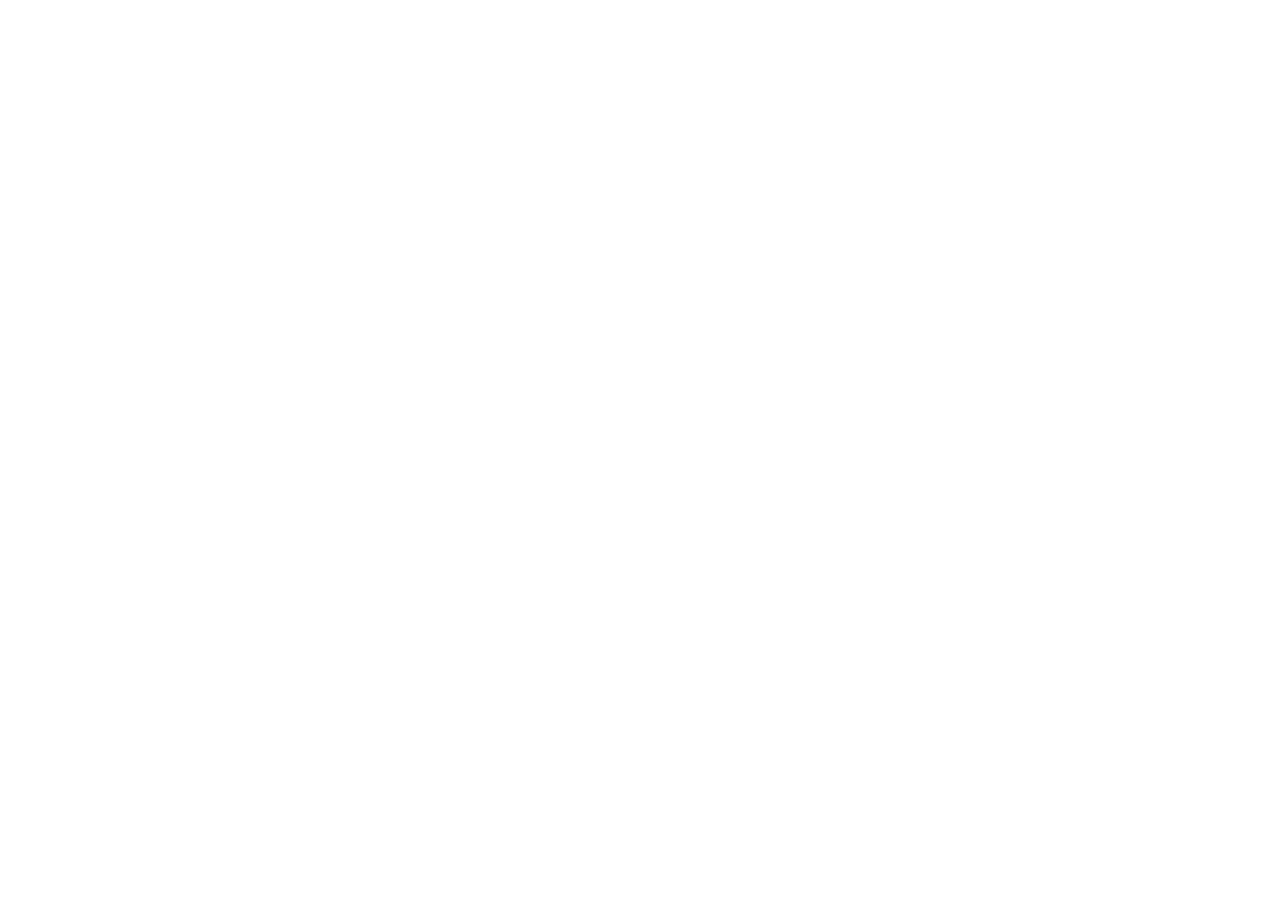
==== app1/index.html @ daedb80d "Add files via upload" ====
<!doctype html><html lang="en"><head><meta charset="utf-8"/><link rel="icon" href="/favicon.ico"/><meta name="viewport" content="width=device-width,initial-scale=1"/><meta name="theme-color" content="#000000"/><meta name="description" content="Web site created using create-react-app"/><link rel="apple-touch-icon" href="/logo192.png"/><link rel="manifest" href="/manifest.json"/><title>React App</title><script defer="defer" src="/static/js/main.15887391.js"></script><link href="/static/css/main.0576fdaa.css" rel="stylesheet"></head><body><noscript>You need to enable JavaScript to run this app.</noscript><div id="root"></div></body></html>
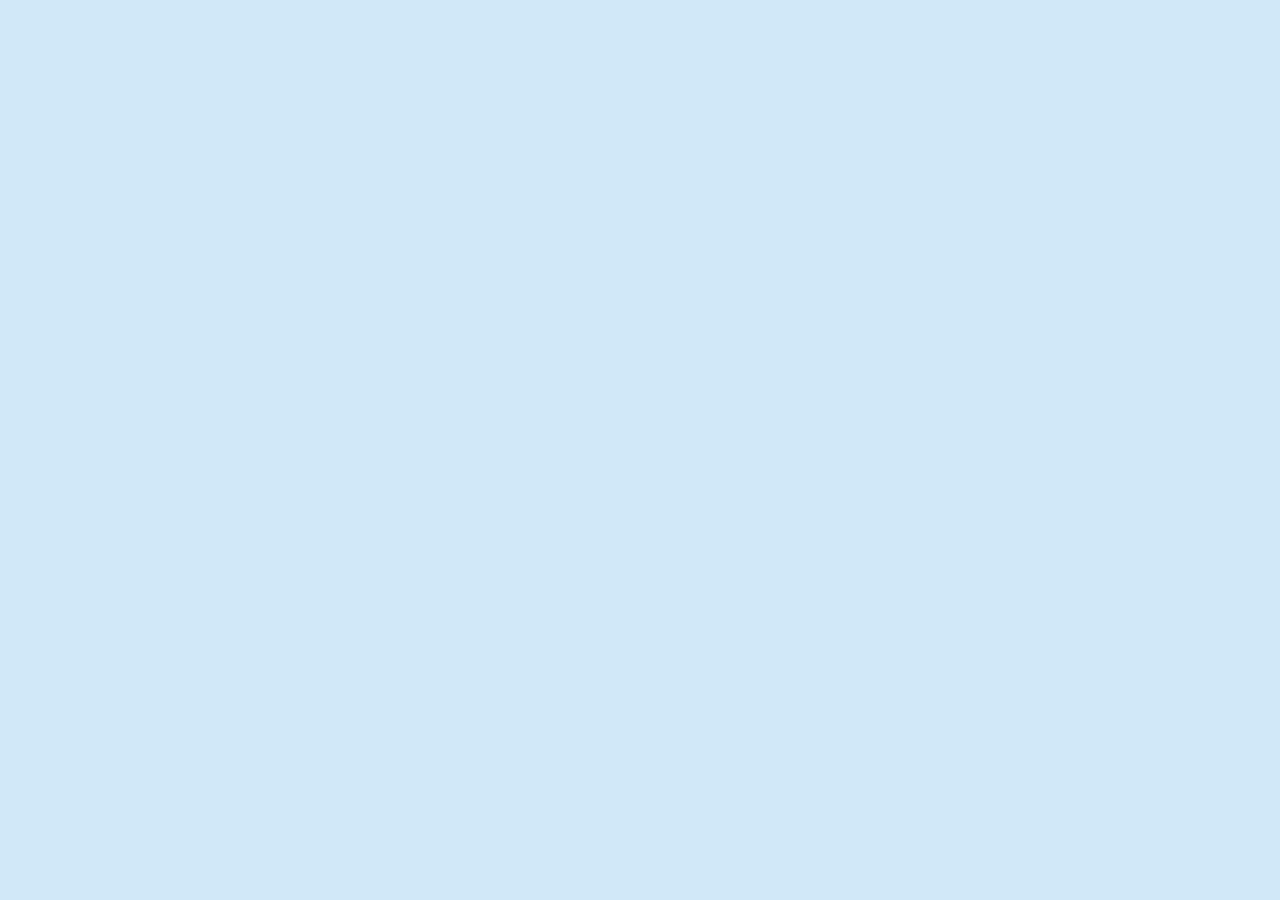
==== commit f9afcf08: "nome path" ====
--- a/app1/index.html
+++ b/app1/index.html
@@ -1 +1 @@
-<!doctype html><html lang="en"><head><meta charset="utf-8"/><link rel="icon" href="/favicon.ico"/><meta name="viewport" content="width=device-width,initial-scale=1"/><meta name="theme-color" content="#000000"/><meta name="description" content="Web site created using create-react-app"/><link rel="apple-touch-icon" href="/logo192.png"/><link rel="manifest" href="/manifest.json"/><title>React App</title><script defer="defer" src="/static/js/main.15887391.js"></script><link href="/static/css/main.0576fdaa.css" rel="stylesheet"></head><body><noscript>You need to enable JavaScript to run this app.</noscript><div id="root"></div></body></html>+<!doctype html><html lang="en"><head><meta charset="utf-8"/><link rel="icon" href="./favicon.ico"/><meta name="viewport" content="width=device-width,initial-scale=1"/><meta name="theme-color" content="#000000"/><meta name="description" content="Web site created using create-react-app"/><link rel="apple-touch-icon" href="./logo192.png"/><link rel="manifest" href="./manifest.json"/><title>React App</title><script defer="defer" src="./static/js/main.0460a6a6.js"></script><link href="./static/css/main.ba00568b.css" rel="stylesheet"></head><body><noscript>You need to enable JavaScript to run this app.</noscript><div id="root"></div></body></html>--- a/app1/static/css/main.ba00568b.css
+++ b/app1/static/css/main.ba00568b.css
@@ -0,0 +1,2 @@
+@import url(https://fonts.googleapis.com/css2?family=Poppins:wght@200;400&display=swap);.DefaultContainer_container__EO3UE{display:flex;flex-direction:column;justify-items:center;margin:2rem;width:60vw}.DefaultContainer_container__EO3UE:after{background:bottom/contain url(../../static/media/undraw_mobile_user_re_xta4.cecdbb6336837136d330.svg) no-repeat;bottom:0;content:"";height:100%;position:absolute;right:0;width:40vw;z-index:0}.DefaultContainer_nav__2c9lM{display:flex;gap:1rem}.DefaultContainer_home__Q6VHo,.DefaultContainer_new__1FEPC{color:var(--text-color);display:flex;flex-direction:column;margin:0;padding:1rem 0;place-items:center;position:relative}.DefaultContainer_home__Q6VHo span,.DefaultContainer_new__1FEPC span{opacity:0;transition-duration:.2s}.DefaultContainer_home__Q6VHo:hover span,.DefaultContainer_new__1FEPC:hover span{opacity:1}.DefaultContainer_home__Q6VHo i,.DefaultContainer_new__1FEPC i{height:2.5rem;width:2.5rem}.DefaultContainer_home__Q6VHo i:before,.DefaultContainer_new__1FEPC i:before{content:"";-webkit-filter:invert(68%) sepia(95%) saturate(4194%) hue-rotate(136deg) brightness(98%) contrast(103%);filter:invert(68%) sepia(95%) saturate(4194%) hue-rotate(136deg) brightness(98%) contrast(103%);height:inherit;position:absolute;width:inherit}.DefaultContainer_home__Q6VHo>i:before{background:50%/contain url(../../static/media/list.15400302a0150f871fde.svg) no-repeat}.DefaultContainer_new__1FEPC>i:before{background:50%/contain url(../../static/media/add.cb0664d1569d430957b2.svg) no-repeat}.ContactFormComponent_inputContainer__loOJK{background-color:#fff;border-radius:.2rem;box-shadow:1px 2px 0 0 var(--shadow);display:flex;margin:1rem 0;place-items:center}.ContactFormComponent_inputContainer__loOJK label{background-color:var(--primary-color);color:#fff;font-weight:700;min-width:12rem;text-align:center}.ContactFormComponent_error__O8BDg{background:var(--background-color);color:red;font-size:.8rem;text-align:center}.PersonAvatarComponent_container__57lkW{display:flex;gap:1rem;place-items:center;width:100%}.PersonAvatarComponent_avatar__gF-Nu{border-radius:50%;box-shadow:0 0 1px var(--shadow)}.DetailedListItemComponet_container__FyUOH{min-width:35vw}.DetailedListItemComponet_container__FyUOH:not(:last-child){border-bottom:1px solid var(--shadow)}.DetailedListComponet_container__6i1DY{background-color:#fff;display:flex;flex-direction:column;gap:2rem;max-height:calc(90vh - 20rem);overflow-x:auto;padding:5rem}.DetailedListComponet_container__6i1DY::-webkit-scrollbar{background:#ddd;border-radius:.125rem;height:.4375rem;width:.375rem}.DetailedListComponet_container__6i1DY::-webkit-scrollbar-thumb{background:#777;border-radius:.3125rem}.MainPage_inputContainer__u75xZ{background-color:#fff;border:.0625rem solid var(--shadow);border-radius:.2rem;display:flex;margin:1rem 0;place-items:center}.MainPage_inputContainer__u75xZ i{height:1rem;margin:.5rem;width:1rem}.MainPage_inputContainer__u75xZ>i:before{background:50%/contain url(../../static/media/search.e8ae19d46733faea754b.svg) no-repeat;content:"";height:1rem;position:absolute;width:1rem}:root{--shadow:#989898;--text-color:#6d7471;--primary-color:#00bfa6;--secondary-color:#536dfe;--background-color:#d1e8f8}body,html{background-color:#d1e8f8;background-color:var(--background-color);font-family:Poppins,sans-serif;height:100%;margin:0;padding:0;width:100%}a,ul{font-size:.8rem;list-style:none;text-decoration:none}label{font-weight:400}input,input:focus,input:focus-visible,input:focus-within{border:none;outline:none;padding:.85rem .25rem;width:-webkit-fill-available}button{background:#536dfe;background:var(--secondary-color);border:1px solid #fff;border-radius:.2rem;color:#fff;cursor:pointer;font-weight:700;outline:none;padding:1rem;text-transform:uppercase;width:100%}button:disabled{cursor:not-allowed;opacity:.7}#root{display:flex;height:100%;max-width:100%;place-content:center}.filter-green{-webkit-filter:invert(68%) sepia(95%) saturate(4194%) hue-rotate(136deg) brightness(98%) contrast(103%);filter:invert(68%) sepia(95%) saturate(4194%) hue-rotate(136deg) brightness(98%) contrast(103%)}
+/*# sourceMappingURL=main.ba00568b.css.map*/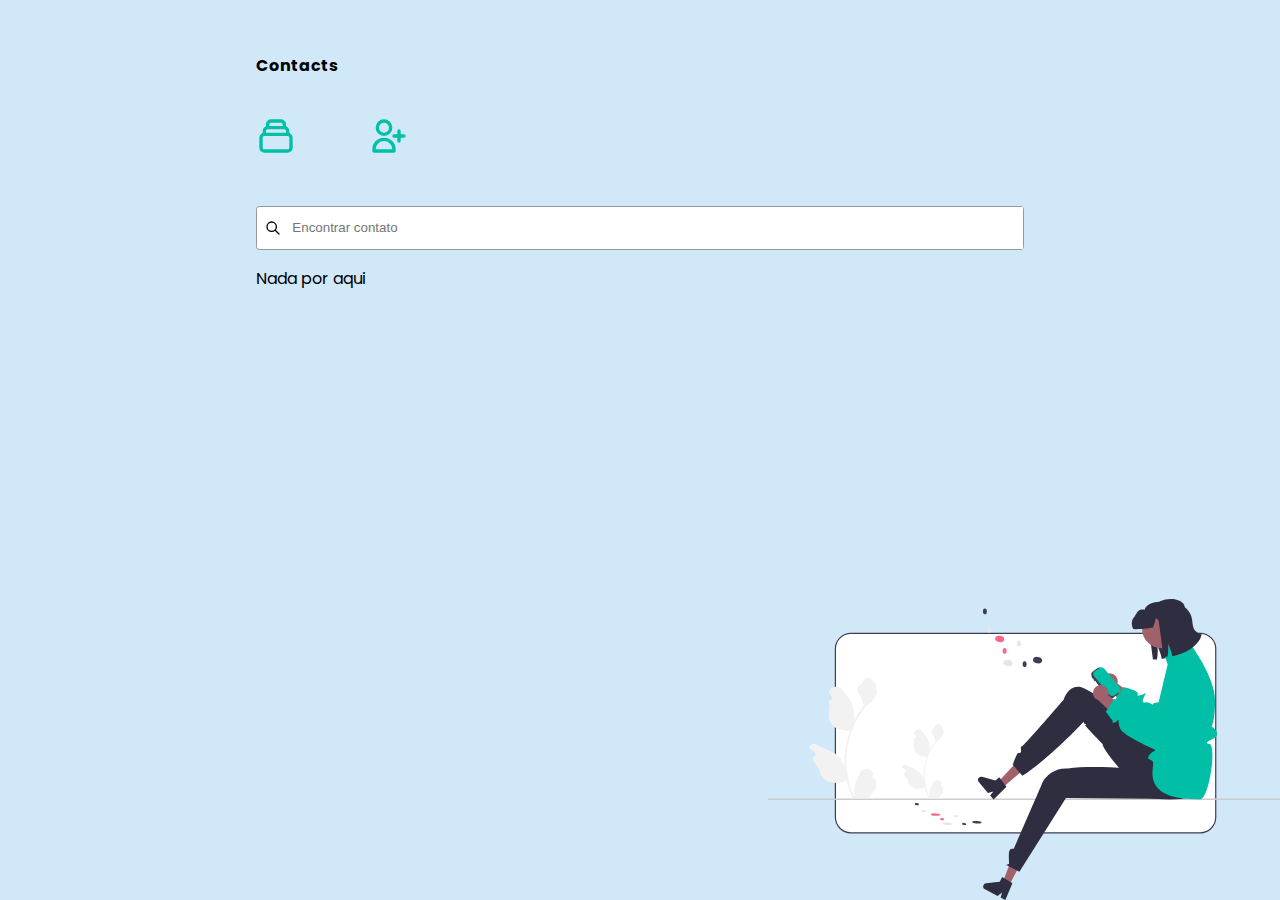
==== commit f481c89f: "removido basepath e configurado no package" ====
--- a/app1/index.html
+++ b/app1/index.html
@@ -1 +1 @@
-<!doctype html><html lang="en"><head><meta charset="utf-8"/><link rel="icon" href="./favicon.ico"/><meta name="viewport" content="width=device-width,initial-scale=1"/><meta name="theme-color" content="#000000"/><meta name="description" content="Web site created using create-react-app"/><link rel="apple-touch-icon" href="./logo192.png"/><link rel="manifest" href="./manifest.json"/><title>React App</title><script defer="defer" src="./static/js/main.0460a6a6.js"></script><link href="./static/css/main.ba00568b.css" rel="stylesheet"></head><body><noscript>You need to enable JavaScript to run this app.</noscript><div id="root"></div></body></html>+<!doctype html><html lang="en"><head><meta charset="utf-8"/><link rel="icon" href="./favicon.ico"/><meta name="viewport" content="width=device-width,initial-scale=1"/><meta name="theme-color" content="#000000"/><meta name="description" content="Web site created using create-react-app"/><link rel="apple-touch-icon" href="./logo192.png"/><link rel="manifest" href="./manifest.json"/><title>React App</title><script defer="defer" src="./static/js/main.15887391.js"></script><link href="./static/css/main.ba00568b.css" rel="stylesheet"></head><body><noscript>You need to enable JavaScript to run this app.</noscript><div id="root"></div></body></html>